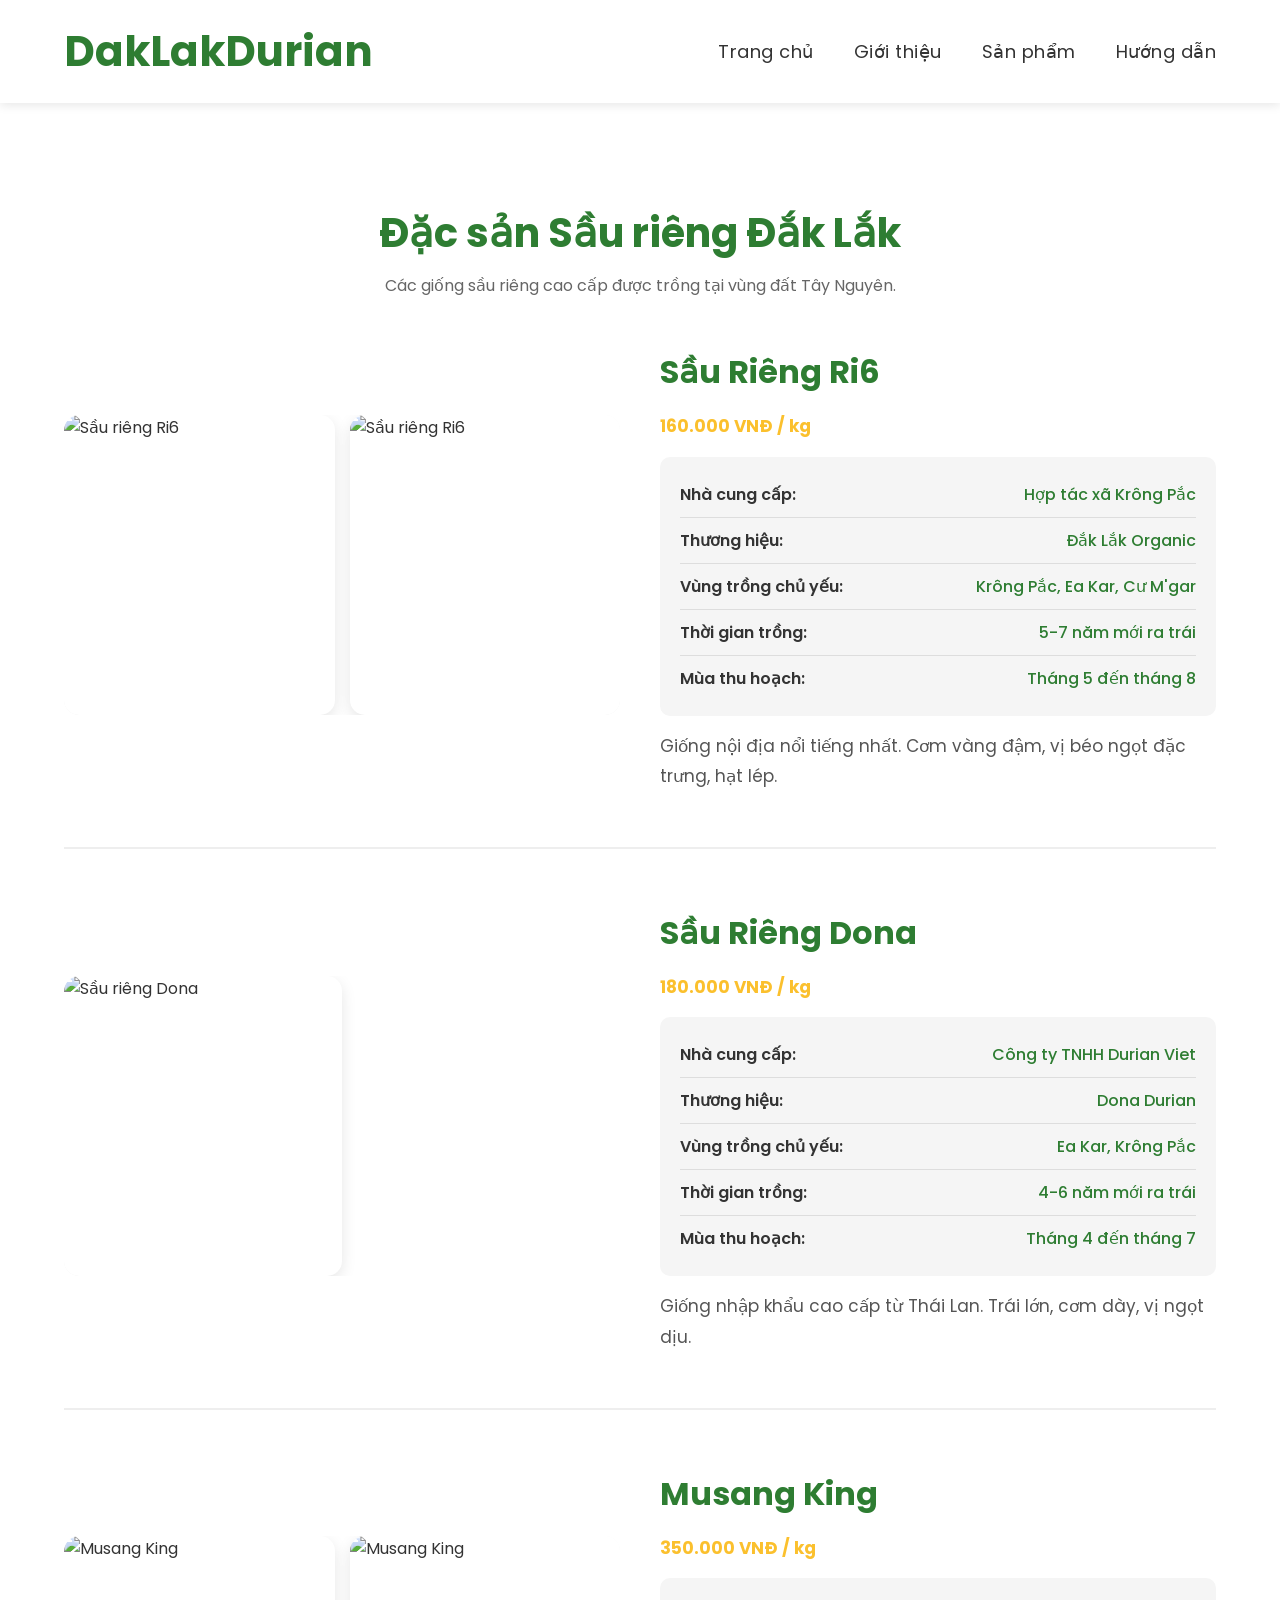
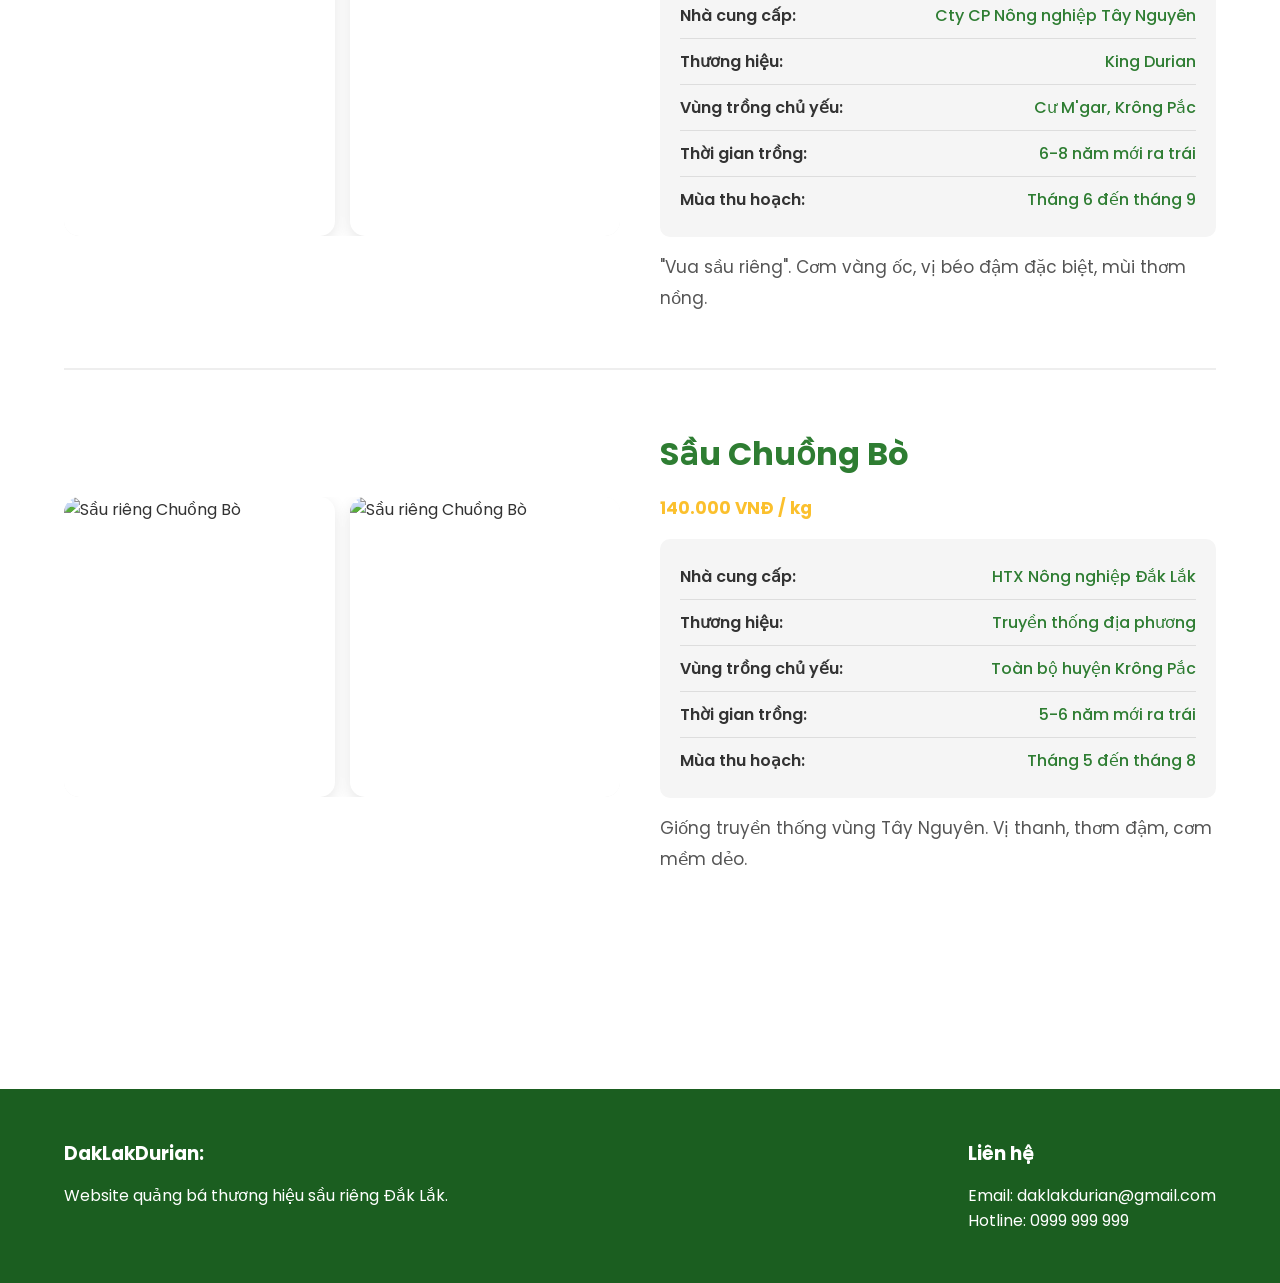
==== products.html @ 0452d11b "Add files via upload" ====
<!DOCTYPE html>
<html lang="vi">
<head>
    <meta charset="UTF-8">
    <meta name="viewport" content="width=device-width, initial-scale=1.0">
    <title>Sản phẩm - Sầu riêng Đắk Lắk</title>
    
    <!-- Google Fonts -->
    <link rel="preconnect" href="https://fonts.googleapis.com">
    <link rel="preconnect" href="https://fonts.gstatic.com" crossorigin>
    <link href="https://fonts.googleapis.com/css2?family=Poppins:wght@300;400;500;600;700&display=swap" rel="stylesheet">
    
    <!-- CSS -->
    <link rel="stylesheet" href="style.css">
</head>
<body>
    <!-- Header -->
    <header>
        <div class="container navbar">
            <div class="logo">
                <h1>DakLakDurian</h1>
            </div>
            <nav>
                <ul>
                    <li><a href="index.html">Trang chủ</a></li>
                    <li><a href="about.html">Giới thiệu</a></li>
                    <li><a href="products.html">Sản phẩm</a></li>
                    <li><a href="guide.html">Hướng dẫn</a></li>
                </ul>
            </nav>
        </div>
    </header>

    <!-- Products Section -->
    <section class="products-page">
        <div class="container">
            <div class="section-title">
                <h2>Đặc sản Sầu riêng Đắk Lắk</h2>
                <p>Các giống sầu riêng cao cấp được trồng tại vùng đất Tây Nguyên.</p>
            </div>

            <!-- Sản phẩm 1: Ri6 -->
            <div class="durian-item">
                <div class="durian-images">
                    <img src="images/sau-rieng-ri6-1.jpeg" alt="Sầu riêng Ri6">
                    <img src="images/sau-rieng-ri6-2.jpg" alt="Sầu riêng Ri6">
                </div>
                <div class="durian-content">
                    <h3>Sầu Riêng Ri6</h3>
                    <p class="price">160.000 VNĐ / kg</p>
                    
                    <div class="product-details">
                        <div class="detail-row">
                            <span class="detail-label">Nhà cung cấp:</span>
                            <span class="detail-value">Hợp tác xã Krông Pắc</span>
                        </div>
                        <div class="detail-row">
                            <span class="detail-label">Thương hiệu:</span>
                            <span class="detail-value">Đắk Lắk Organic</span>
                        </div>
                        <div class="detail-row">
                            <span class="detail-label">Vùng trồng chủ yếu:</span>
                            <span class="detail-value">Krông Pắc, Ea Kar, Cư M'gar</span>
                        </div>
                        <div class="detail-row">
                            <span class="detail-label">Thời gian trồng:</span>
                            <span class="detail-value">5-7 năm mới ra trái</span>
                        </div>
                        <div class="detail-row">
                            <span class="detail-label">Mùa thu hoạch:</span>
                            <span class="detail-value">Tháng 5 đến tháng 8</span>
                        </div>
                    </div>
                    
                    <p class="desc">Giống nội địa nổi tiếng nhất. Cơm vàng đậm, vị béo ngọt đặc trưng, hạt lép.</p>
                </div>
            </div>

            <!-- Sản phẩm 2: Dona -->
            <div class="durian-item">
                <div class="durian-images">
                    <img src="images/sau-rieng-dona.jpg" alt="Sầu riêng Dona">
                </div>
                <div class="durian-content">
                    <h3>Sầu Riêng Dona</h3>
                    <p class="price">180.000 VNĐ / kg</p>
                    
                    <div class="product-details">
                        <div class="detail-row">
                            <span class="detail-label">Nhà cung cấp:</span>
                            <span class="detail-value">Công ty TNHH Durian Viet</span>
                        </div>
                        <div class="detail-row">
                            <span class="detail-label">Thương hiệu:</span>
                            <span class="detail-value">Dona Durian</span>
                        </div>
                        <div class="detail-row">
                            <span class="detail-label">Vùng trồng chủ yếu:</span>
                            <span class="detail-value">Ea Kar, Krông Pắc</span>
                        </div>
                        <div class="detail-row">
                            <span class="detail-label">Thời gian trồng:</span>
                            <span class="detail-value">4-6 năm mới ra trái</span>
                        </div>
                        <div class="detail-row">
                            <span class="detail-label">Mùa thu hoạch:</span>
                            <span class="detail-value">Tháng 4 đến tháng 7</span>
                        </div>
                    </div>
                    
                    <p class="desc">Giống nhập khẩu cao cấp từ Thái Lan. Trái lớn, cơm dày, vị ngọt dịu.</p>
                </div>
            </div>

            <!-- Sản phẩm 3: Musang King -->
            <div class="durian-item">
                <div class="durian-images">
                    <img src="images/sau-rieng-musang-king.jpg" alt="Musang King">
                    <img src="images/sau-rieng-musang-king-2.jpg" alt="Musang King">
                </div>
                <div class="durian-content">
                    <h3>Musang King</h3>
                    <p class="price">350.000 VNĐ / kg</p>
                    
                    <div class="product-details">
                        <div class="detail-row">
                            <span class="detail-label">Nhà cung cấp:</span>
                            <span class="detail-value">Cty CP Nông nghiệp Tây Nguyên</span>
                        </div>
                        <div class="detail-row">
                            <span class="detail-label">Thương hiệu:</span>
                            <span class="detail-value">King Durian</span>
                        </div>
                        <div class="detail-row">
                            <span class="detail-label">Vùng trồng chủ yếu:</span>
                            <span class="detail-value">Cư M'gar, Krông Pắc</span>
                        </div>
                        <div class="detail-row">
                            <span class="detail-label">Thời gian trồng:</span>
                            <span class="detail-value">6-8 năm mới ra trái</span>
                        </div>
                        <div class="detail-row">
                            <span class="detail-label">Mùa thu hoạch:</span>
                            <span class="detail-value">Tháng 6 đến tháng 9</span>
                        </div>
                    </div>
                    
                    <p class="desc">"Vua sầu riêng". Cơm vàng ốc, vị béo đậm đặc biệt, mùi thơm nồng.</p>
                </div>
            </div>

            <!-- Sản phẩm 4: Chuồng Bò -->
            <div class="durian-item">
                <div class="durian-images">
                    <img src="images/sau-rieng-chuong-bo.jpg" alt="Sầu riêng Chuồng Bò">
                    <img src="images/sau-rieng-chuong-bo-2.jpg" alt="Sầu riêng Chuồng Bò">
                </div>
                <div class="durian-content">
                    <h3>Sầu Chuồng Bò</h3>
                    <p class="price">140.000 VNĐ / kg</p>              
                    <div class="product-details">
                        <div class="detail-row">
                            <span class="detail-label">Nhà cung cấp:</span>
                            <span class="detail-value">HTX Nông nghiệp Đắk Lắk</span>
                        </div>
                        <div class="detail-row">
                            <span class="detail-label">Thương hiệu:</span>
                            <span class="detail-value">Truyền thống địa phương</span>
                        </div>
                        <div class="detail-row">
                            <span class="detail-label">Vùng trồng chủ yếu:</span>
                            <span class="detail-value">Toàn bộ huyện Krông Pắc</span>
                        </div>
                        <div class="detail-row">
                            <span class="detail-label">Thời gian trồng:</span>
                            <span class="detail-value">5-6 năm mới ra trái</span>
                        </div>
                        <div class="detail-row">
                            <span class="detail-label">Mùa thu hoạch:</span>
                            <span class="detail-value">Tháng 5 đến tháng 8</span>
                        </div>
                    </div>
                    
                    <p class="desc">Giống truyền thống vùng Tây Nguyên. Vị thanh, thơm đậm, cơm mềm dẻo.</p>
                </div>
            </div>

        </div>
    </section>

    <!-- Footer -->
    <footer>
        <div class="container footer-content">
            <div>
                <h3>DakLakDurian:</h3>
                <p>Website quảng bá thương hiệu sầu riêng Đắk Lắk.</p>
            </div>
            <div>
                <h3>Liên hệ</h3>
                <p>Email: daklakdurian@gmail.com</p>
                <p>Hotline: 0999 999 999</p>
            </div>
        </div>
    </footer>

</body>
</html>
---- style.css ----
*{
    margin:0;
    padding:0;
    box-sizing:border-box;
    font-family:'Poppins',sans-serif;
}

body{
    background:#f5f5f5;
    color:#333;
}

.container{
    width:90%;
    max-width:1200px;
    margin:auto;
}

header{
    background:white;
    position:sticky;
    top:0;
    box-shadow:0 2px 10px rgba(0,0,0,0.1);
}

.navbar{
    display:flex;
    justify-content:space-between;
    align-items:center;
    padding:20px 0;
}

.logo h1{
    color:#2E7D32;
    font-size:42px;
    font-weight:700;
}

nav ul{
    display:flex;
    gap:40px;
    list-style:none;
    align-items:center;
}

nav ul li a{
    text-decoration:none;
    color:#333;
    font-size:18px;
    font-weight:400;
    letter-spacing:0.5px;
    transition:0.3s;
}

nav ul li a:hover{
    color:#FBC02D;
}

.hero{
    height:90vh;
    background:
    linear-gradient(rgba(0,0,0,0.35), rgba(0,0,0,0.35)),
    url('images/durian-banner.jpg') center/cover no-repeat;

    display:flex;
    align-items:center;
}

.hero-content{
    color:white;
    max-width:700px;
}

.hero-content h2{
    font-size:60px;
    margin-bottom:20px;
}

.hero-content p{
    margin-bottom:30px;
    line-height:1.8;
}

.btn{
    display:inline-block;
    background:#2E7D32;
    color:white;
    padding:14px 30px;
    border-radius:10px;
    text-decoration:none;
    transition:0.3s;
}

.btn:hover{
    background:#FBC02D;
    color:#333;
}

section{
    padding:100px 0;
}

.section-title{
    text-align:center;
    margin-bottom:50px;
}

.section-title h2{
    font-size:40px;
    color:#2E7D32;
}

.about-content{
    display:grid;
    grid-template-columns:1fr 1fr;
    gap:50px;
    align-items:center;
}

.about-image img{
    width:100%;
    border-radius:20px;
}

.product-grid{
    display:grid;
    grid-template-columns:repeat(auto-fit,minmax(250px,1fr));
    gap:30px;
}

.product-card{
    background:white;
    border-radius:15px;
    overflow:hidden;
    box-shadow:0 5px 15px rgba(0,0,0,0.1);
}

.product-card img{
    width:100%;
    height:250px;
    object-fit:cover;
}

.product-info{
    padding:20px;
}

.price{
    color:#FBC02D;
    font-size:22px;
    margin:15px 0;
}

.gallery-grid{
    display:grid;
    grid-template-columns:repeat(auto-fit,minmax(250px,1fr));
    gap:20px;
}

.gallery-grid img{
    width:100%;
    border-radius:15px;
}

footer{
    background:#1B5E20;
    color:white;
    padding:50px 0;
}

.footer-content{
    display:flex;
    justify-content:space-between;
}

.scroll-top{
    position:fixed;
    right:20px;
    bottom:20px;
    width:50px;
    height:50px;
    border:none;
    border-radius:50%;
    background:#2E7D32;
    color:white;
    cursor:pointer;
    display:none;
}

@media(max-width:768px){

    .navbar{
        flex-direction:column;
        gap:20px;
    }

    nav ul{
        flex-wrap:wrap;
        justify-content:center;
    }

    .about-content{
        grid-template-columns:1fr;
    }

    .hero-content h2{
        font-size:40px;
    }

    .footer-content{
        flex-direction:column;
        gap:30px;
    }
}

.about-page{
    padding:100px 0;
}

.about-brand{
    display:grid;
    grid-template-columns:1fr 1fr;
    gap:50px;
    align-items:center;
    margin-top:50px;
}

.about-text h3{
    font-size:40px;
    color:#2E7D32;
    margin-bottom:20px;
}

.about-text p{
    line-height:1.8;
    margin-bottom:20px;
}

.about-image img{
    width:100%;
    border-radius:20px;
}

.durian-types{
    padding:100px 0;
    background:#f5f5f5;
}

.durian-item{
    margin-bottom:80px;
    padding-bottom:60px;
    border-bottom:2px solid #ddd;
}

.durian-images{
    display:flex;
    gap:20px;
    margin-bottom:25px;
}

.durian-images img{
    width:50%;
    height:320px;
    object-fit:cover;
    border-radius:20px;
    transition:0.3s;
    box-shadow:0 5px 15px rgba(0,0,0,0.1);
}

.durian-images img:hover{
    transform:scale(1.02);
}

.single-image img{
    width:60%;
}

.durian-content h3{
    font-size:32px;
    color:#2E7D32;
    margin-bottom:20px;
}

.durian-content p{
    line-height:1.8;
    margin-bottom:15px;
    font-size:17px;
}

@media(max-width:768px){

    .about-brand{
        grid-template-columns:1fr;
    }

    .durian-images{
        flex-direction:column;
    }

    .durian-images img{
        width:100%;
        height:250px;
    }

}
/*Đăng*/
* {
    margin: 0;
    padding: 0;
    box-sizing: border-box;
    font-family: 'Poppins', sans-serif;
}
body {
    background: #f5f5f5;
    color: #333;
}
.container {
    width: 90%;
    max-width: 1200px;
    margin: auto;
}
a {
    text-decoration: none;
}
header {
    background: white;
    position: sticky;
    top: 0;
    box-shadow: 0 2px 10px rgba(0,0,0,0.1);
    z-index: 100;
}
.navbar {
    display: flex;
    justify-content: space-between;
    align-items: center;
    padding: 20px 0;
}
.logo h1 {
    color: #2E7D32;
    font-size: 42px;
    font-weight: 700;
}
nav ul {
    display: flex;
    gap: 40px;
    list-style: none;
    align-items: center;
}
nav ul li a {
    text-decoration: none;
    color: #333;
    font-size: 18px;
    font-weight: 400;
    transition: 0.3s;
}
nav ul li a:hover {
    color: #FBC02D;
}
footer {
    background: #1B5E20;
    color: white;
    padding: 50px 0;
}
.footer-content {
    display: flex;
    justify-content: space-between;
}
.footer-content h3 {
    margin-bottom: 15px;
}
.products-page {
    padding: 100px 0;
    background: #fff;
}
.products-page .section-title {
    text-align: center;
    margin-bottom: 50px;
}
.products-page .section-title h2 {
    font-size: 40px;
    color: #2E7D32;
    margin-bottom: 10px;
}
.products-page .section-title p {
    font-size: 16px;
    color: #666;
}
.durian-item {
    display: grid;
    grid-template-columns: 1fr 1fr;
    gap: 40px;
    margin-bottom: 60px;
    padding-bottom: 40px;
    border-bottom: 2px solid #eee;
    align-items: center;
}
.durian-item:last-child {
    border-bottom: none;
}
.durian-images {
    display: flex;
    gap: 15px;
    border-radius: 15px;
    overflow: hidden;
}
.durian-images img {
    width: 50%;
    height: 300px;
    object-fit: cover;
    border-radius: 15px;
    transform: scale(1);
    transition: transform 0.3s ease;
    cursor: pointer;
}
.durian-images img:hover {
    transform: scale(1.08);
}
.durian-content h3 {
    font-size: 32px;
    color: #2E7D32;
    margin-bottom: 10px;
}
.price {
    color: #FBC02D;
    font-size: 24px;
    font-weight: 700;
    margin-bottom: 15px;
}
.product-details {
    background: #f5f5f5;
    border-radius: 10px;
    padding: 15px 20px;
    margin: 15px 0;
}
.detail-row {
    display: flex;
    justify-content: space-between;
    padding: 10px 0;
    border-bottom: 1px solid #ddd;
}
.detail-row:last-child {
    border-bottom: none;
}
.detail-label {
    font-weight: 600;
    color: #333;
}
.detail-value {
    color: #2E7D32;
    font-weight: 500;
}
.desc {
    line-height: 1.7;
    color: #555;
    margin: 15px 0;
}
@media (max-width: 768px) {
    .navbar {
        flex-direction: column;
        gap: 20px;
    }
    nav ul {
        flex-wrap: wrap;
        justify-content: center;
    }
    .footer-content {
        flex-direction: column;
        gap: 30px;
    }
    .durian-item {
        grid-template-columns: 1fr;
    }
    .durian-images {
        flex-direction: column;
    }
    .durian-images img {
        width: 100%;
        height: 250px;
    }
    .detail-row {
        flex-direction: column;
        gap: 5px;
    }
    .detail-value {
        text-align: left;
    }
}
/*Đức*/
.guide-page {
    padding: 60px 0;
    background: #fafafa;
}

.guide-section {
    margin-bottom: 50px;
}

.guide-section h3 {
    font-size: 26px;
    color: #1B5E20;
    margin-bottom: 25px;
    border-left: 5px solid #2E7D32;
    padding-left: 15px;
}

.guide-grid {
    display: grid;
    grid-template-columns: repeat(auto-fit, minmax(300px, 1fr));
    gap: 25px;
}

.guide-card {
    background: white;
    padding: 25px;
    border-radius: 12px;
    box-shadow: 0 4px 12px rgba(0,0,0,0.05);
    border-top: 4px solid #FBC02D;
}
.guide-card h4 {
    font-size: 18px;
    color: #2E7D32;
    margin-bottom: 12px;
}

.guide-card p {
    font-size: 15px;
    line-height: 1.6;
    color: #555;
}
.guide-page {
    padding: 80px 0;
    background: #f5f5f5;
}
.guide-item {
    margin-bottom: 80px;
    padding-bottom: 60px;
    border-bottom: 2px solid #ddd;
    display: flex;
    flex-direction: column; 
    gap: 30px;
    align-items: center; 
}
@media(min-width: 769px) {
    .guide-item {
        flex-direction: row; 
        align-items: flex-start;
        gap: 50px;
    }
    .guide-images, .guide-content {
        width: 50%;
    }
}

.guide-images {
    display: flex;
    gap: 15px;
    width: 100%;
}
.guide-images img {
    height: 350px;
    object-fit: cover;
    border-radius: 15px;
    transition: 0.3s;
    box-shadow: 0 4px 10px rgba(0,0,0,0.1);
}

.guide-images img:nth-child(2) {
    width: calc(50% - 7.5px); 
}
.guide-images img:first-child:not(:only-child) {
    width: calc(50% - 7.5px);
}
.guide-images img:only-child {
    width: 100%;
}
.guide-images img:hover {
    transform: scale(1.03);
}
.guide-content {
    width: 100%;
    padding: 10px 0;
}
.guide-content h3 {
    font-size: 28px;
    color: #1B5E20;
    margin-bottom: 20px;
    position: relative;
    display: inline-block;
}
.guide-content p {
    line-height: 1.8;
    margin-bottom: 15px;
    font-size: 16px;
}
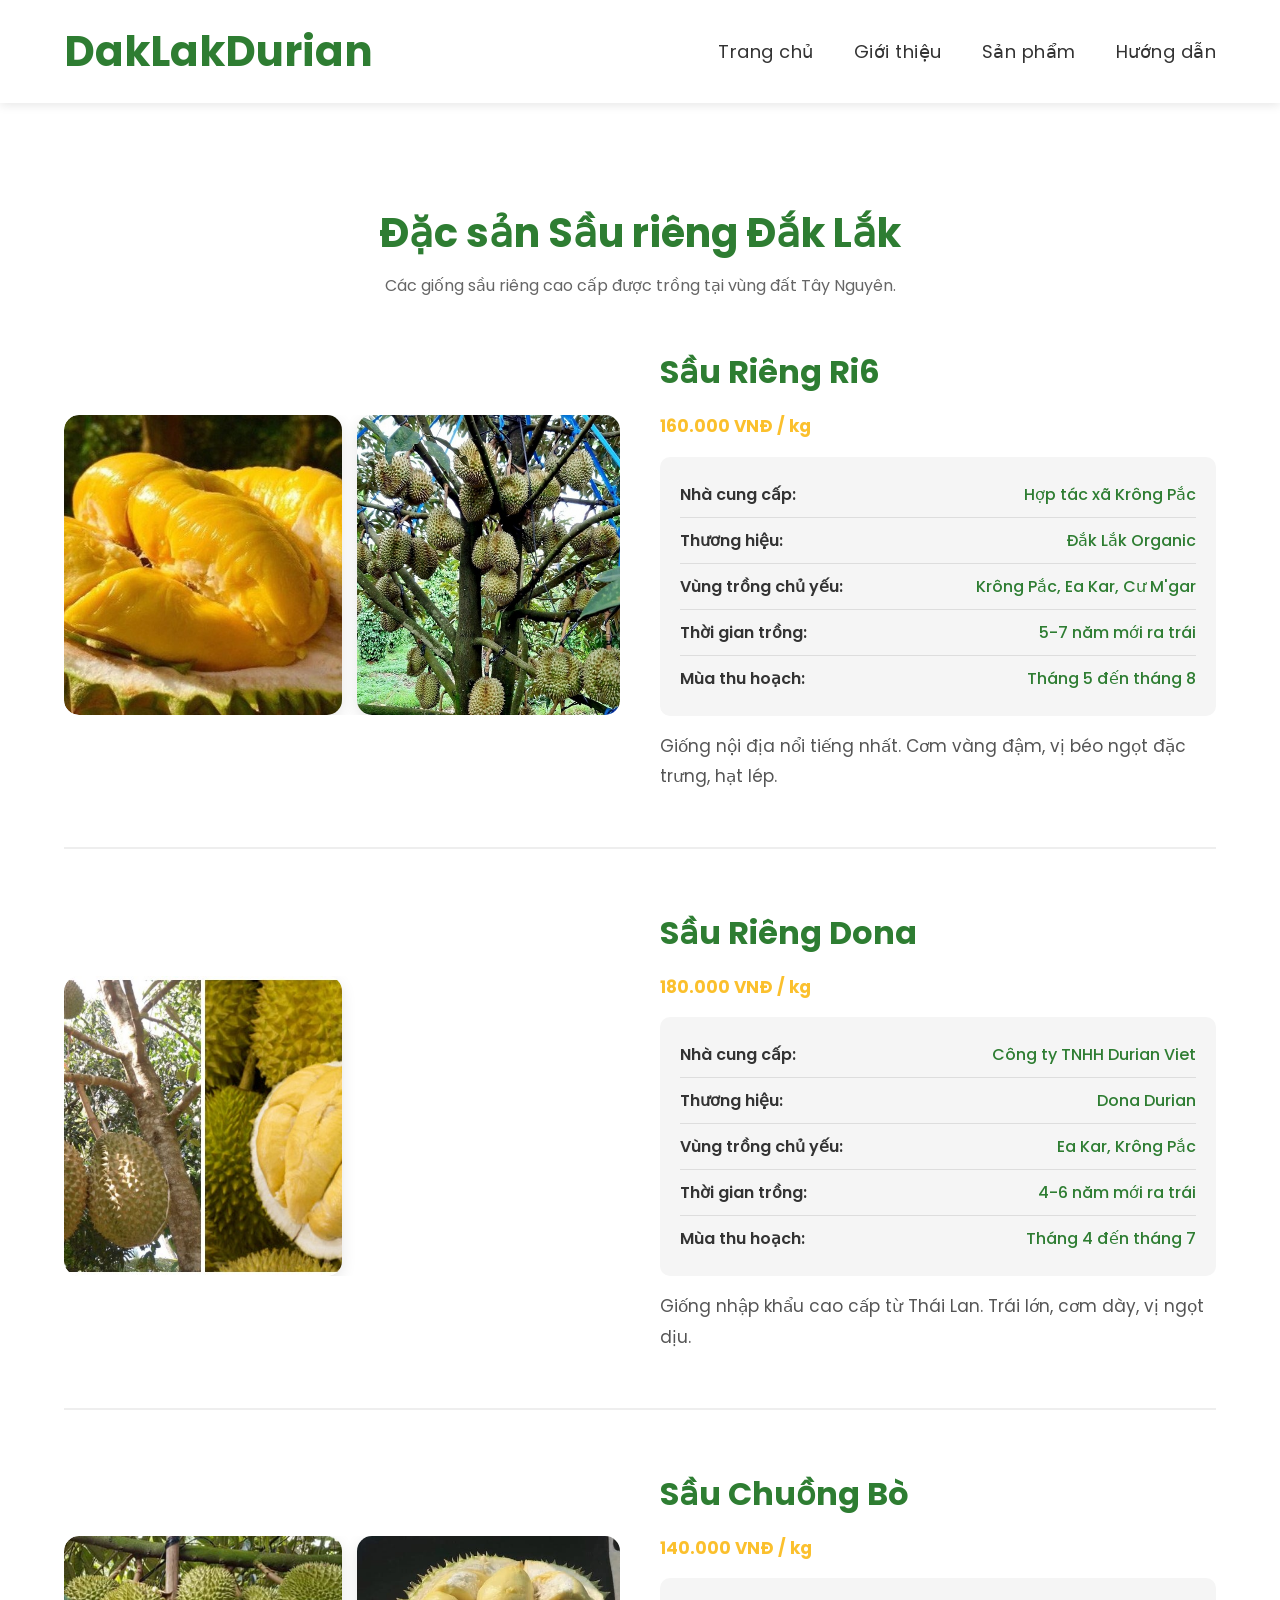
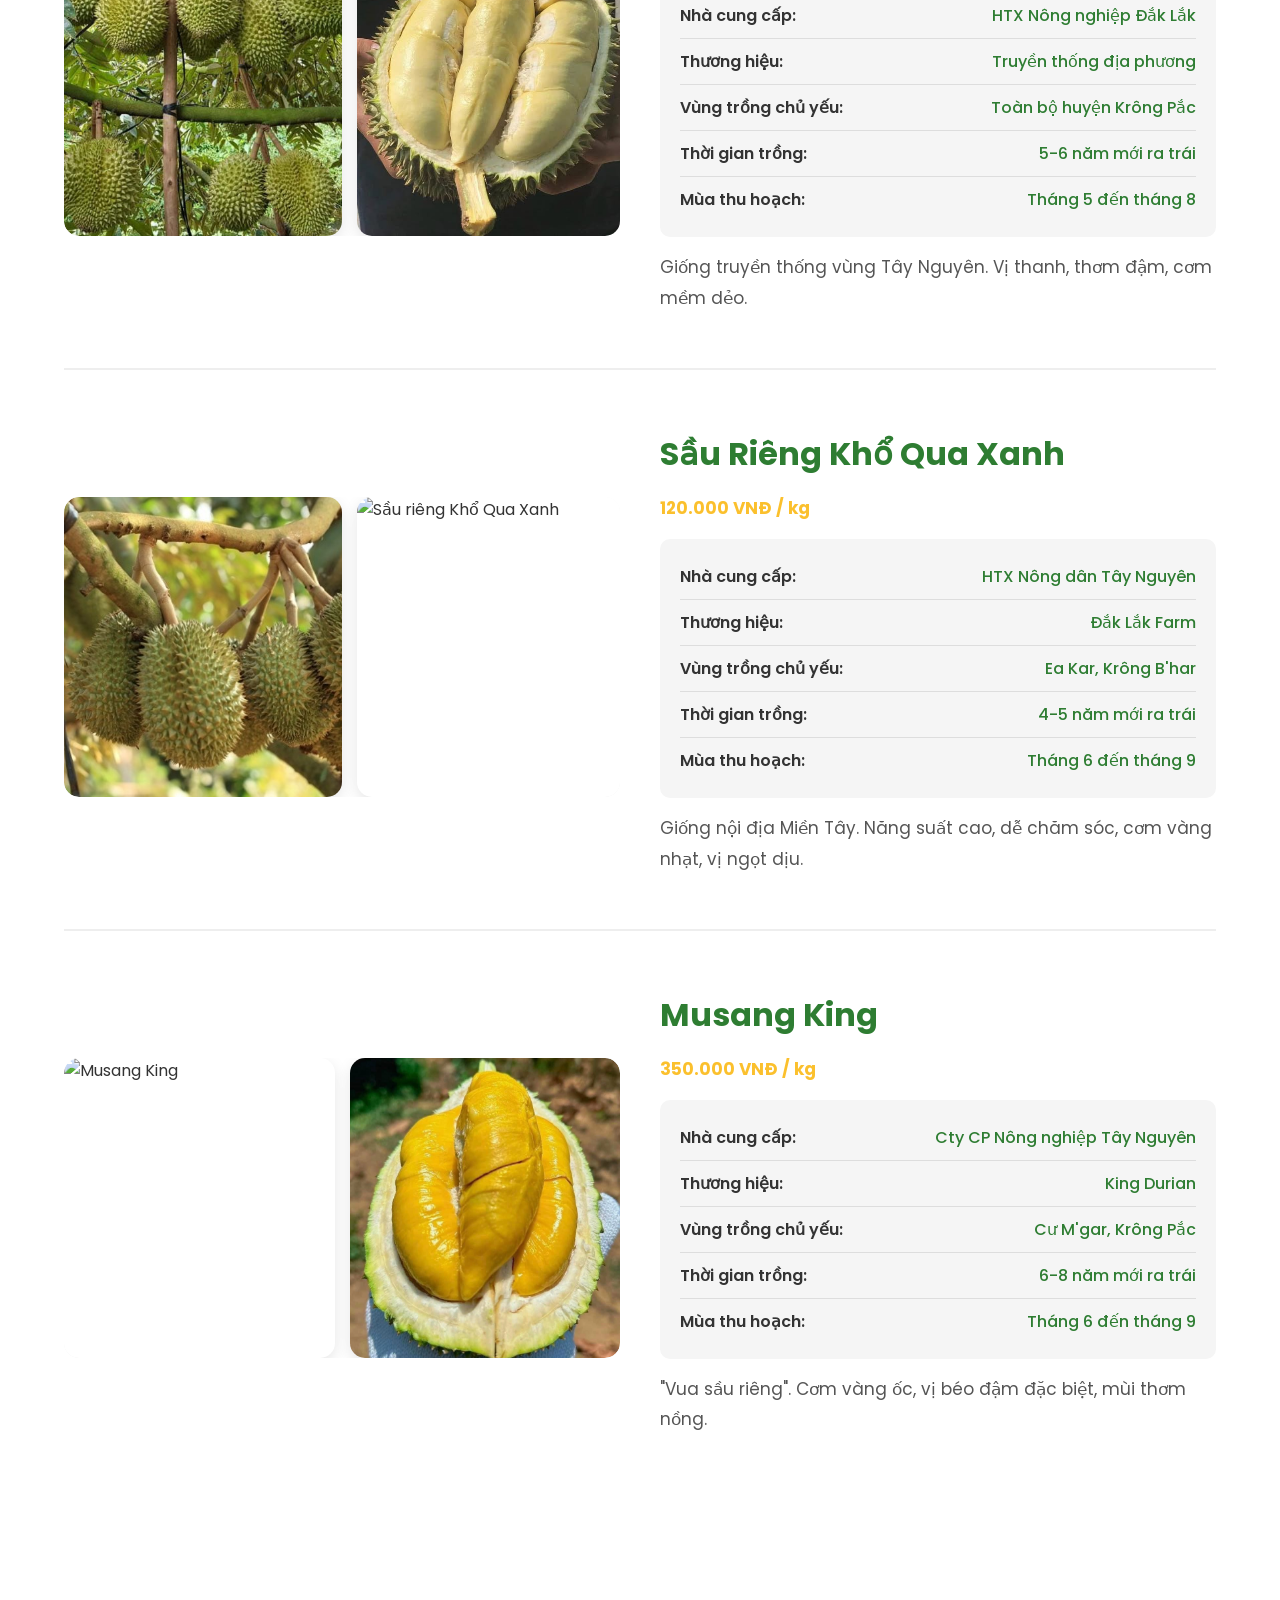
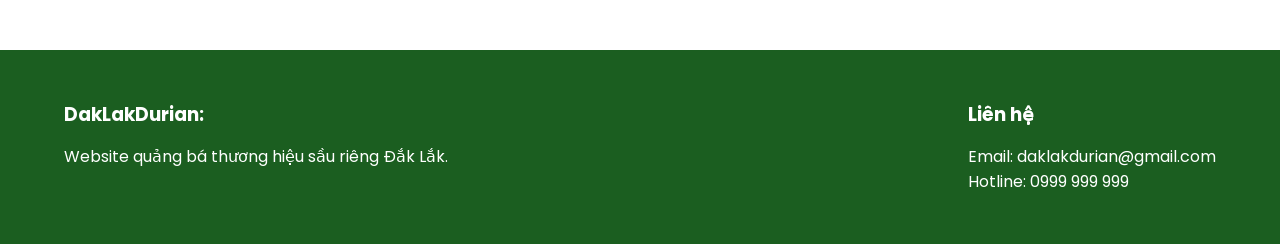
==== commit dc12e070: "Update products.html" ====
--- a/products.html
+++ b/products.html
@@ -31,7 +31,7 @@
         </div>
     </header>
 
-    <!-- Products Section -->
+<!-- Products Section -->
     <section class="products-page">
         <div class="container">
             <div class="section-title">
@@ -112,7 +112,81 @@
                 </div>
             </div>
 
-            <!-- Sản phẩm 3: Musang King -->
+            <!-- Sản phẩm 3: Chuồng Bò -->
+            <div class="durian-item">
+                <div class="durian-images">
+                    <img src="images/sau-rieng-chuong-bo.jpg" alt="Sầu riêng Chuồng Bò">
+                    <img src="images/sau-rieng-chuong-bo-2.jpg" alt="Sầu riêng Chuồng Bò">
+                </div>
+                <div class="durian-content">
+                    <h3>Sầu Chuồng Bò</h3>
+                    <p class="price">140.000 VNĐ / kg</p>
+                    
+                    <div class="product-details">
+                        <div class="detail-row">
+                            <span class="detail-label">Nhà cung cấp:</span>
+                            <span class="detail-value">HTX Nông nghiệp Đắk Lắk</span>
+                        </div>
+                        <div class="detail-row">
+                            <span class="detail-label">Thương hiệu:</span>
+                            <span class="detail-value">Truyền thống địa phương</span>
+                        </div>
+                        <div class="detail-row">
+                            <span class="detail-label">Vùng trồng chủ yếu:</span>
+                            <span class="detail-value">Toàn bộ huyện Krông Pắc</span>
+                        </div>
+                        <div class="detail-row">
+                            <span class="detail-label">Thời gian trồng:</span>
+                            <span class="detail-value">5-6 năm mới ra trái</span>
+                        </div>
+                        <div class="detail-row">
+                            <span class="detail-label">Mùa thu hoạch:</span>
+                            <span class="detail-value">Tháng 5 đến tháng 8</span>
+                        </div>
+                    </div>
+                    
+                    <p class="desc">Giống truyền thống vùng Tây Nguyên. Vị thanh, thơm đậm, cơm mềm dẻo.</p>
+                </div>
+            </div>
+
+            <!-- Sản phẩm 4: Khổ Qua Xanh -->
+            <div class="durian-item">
+                <div class="durian-images">
+                    <img src="images/sau-rieng-kho-qua-xanh.jpg" alt="Sầu riêng Khổ Qua Xanh">
+                    <img src="images/sau-rieng-kho-qua-xanh-2.jpg" alt="Sầu riêng Khổ Qua Xanh">
+                </div>
+                <div class="durian-content">
+                    <h3>Sầu Riêng Khổ Qua Xanh</h3>
+                    <p class="price">120.000 VNĐ / kg</p>
+                    
+                    <div class="product-details">
+                        <div class="detail-row">
+                            <span class="detail-label">Nhà cung cấp:</span>
+                            <span class="detail-value">HTX Nông dân Tây Nguyên</span>
+                        </div>
+                        <div class="detail-row">
+                            <span class="detail-label">Thương hiệu:</span>
+                            <span class="detail-value">Đắk Lắk Farm</span>
+                        </div>
+                        <div class="detail-row">
+                            <span class="detail-label">Vùng trồng chủ yếu:</span>
+                            <span class="detail-value">Ea Kar, Krông B'har</span>
+                        </div>
+                        <div class="detail-row">
+                            <span class="detail-label">Thời gian trồng:</span>
+                            <span class="detail-value">4-5 năm mới ra trái</span>
+                        </div>
+                        <div class="detail-row">
+                            <span class="detail-label">Mùa thu hoạch:</span>
+                            <span class="detail-value">Tháng 6 đến tháng 9</span>
+                        </div>
+                    </div>
+                    
+                    <p class="desc">Giống nội địa Miền Tây. Năng suất cao, dễ chăm sóc, cơm vàng nhạt, vị ngọt dịu.</p>
+                </div>
+            </div>
+
+            <!-- Sản phẩm 5: Musang King -->
             <div class="durian-item">
                 <div class="durian-images">
                     <img src="images/sau-rieng-musang-king.jpg" alt="Musang King">
@@ -149,45 +223,8 @@
                 </div>
             </div>
 
-            <!-- Sản phẩm 4: Chuồng Bò -->
-            <div class="durian-item">
-                <div class="durian-images">
-                    <img src="images/sau-rieng-chuong-bo.jpg" alt="Sầu riêng Chuồng Bò">
-                    <img src="images/sau-rieng-chuong-bo-2.jpg" alt="Sầu riêng Chuồng Bò">
-                </div>
-                <div class="durian-content">
-                    <h3>Sầu Chuồng Bò</h3>
-                    <p class="price">140.000 VNĐ / kg</p>              
-                    <div class="product-details">
-                        <div class="detail-row">
-                            <span class="detail-label">Nhà cung cấp:</span>
-                            <span class="detail-value">HTX Nông nghiệp Đắk Lắk</span>
-                        </div>
-                        <div class="detail-row">
-                            <span class="detail-label">Thương hiệu:</span>
-                            <span class="detail-value">Truyền thống địa phương</span>
-                        </div>
-                        <div class="detail-row">
-                            <span class="detail-label">Vùng trồng chủ yếu:</span>
-                            <span class="detail-value">Toàn bộ huyện Krông Pắc</span>
-                        </div>
-                        <div class="detail-row">
-                            <span class="detail-label">Thời gian trồng:</span>
-                            <span class="detail-value">5-6 năm mới ra trái</span>
-                        </div>
-                        <div class="detail-row">
-                            <span class="detail-label">Mùa thu hoạch:</span>
-                            <span class="detail-value">Tháng 5 đến tháng 8</span>
-                        </div>
-                    </div>
-                    
-                    <p class="desc">Giống truyền thống vùng Tây Nguyên. Vị thanh, thơm đậm, cơm mềm dẻo.</p>
-                </div>
-            </div>
-
         </div>
     </section>
-
     <!-- Footer -->
     <footer>
         <div class="container footer-content">
@@ -204,4 +241,4 @@
     </footer>
 
 </body>
-</html>+</html>
